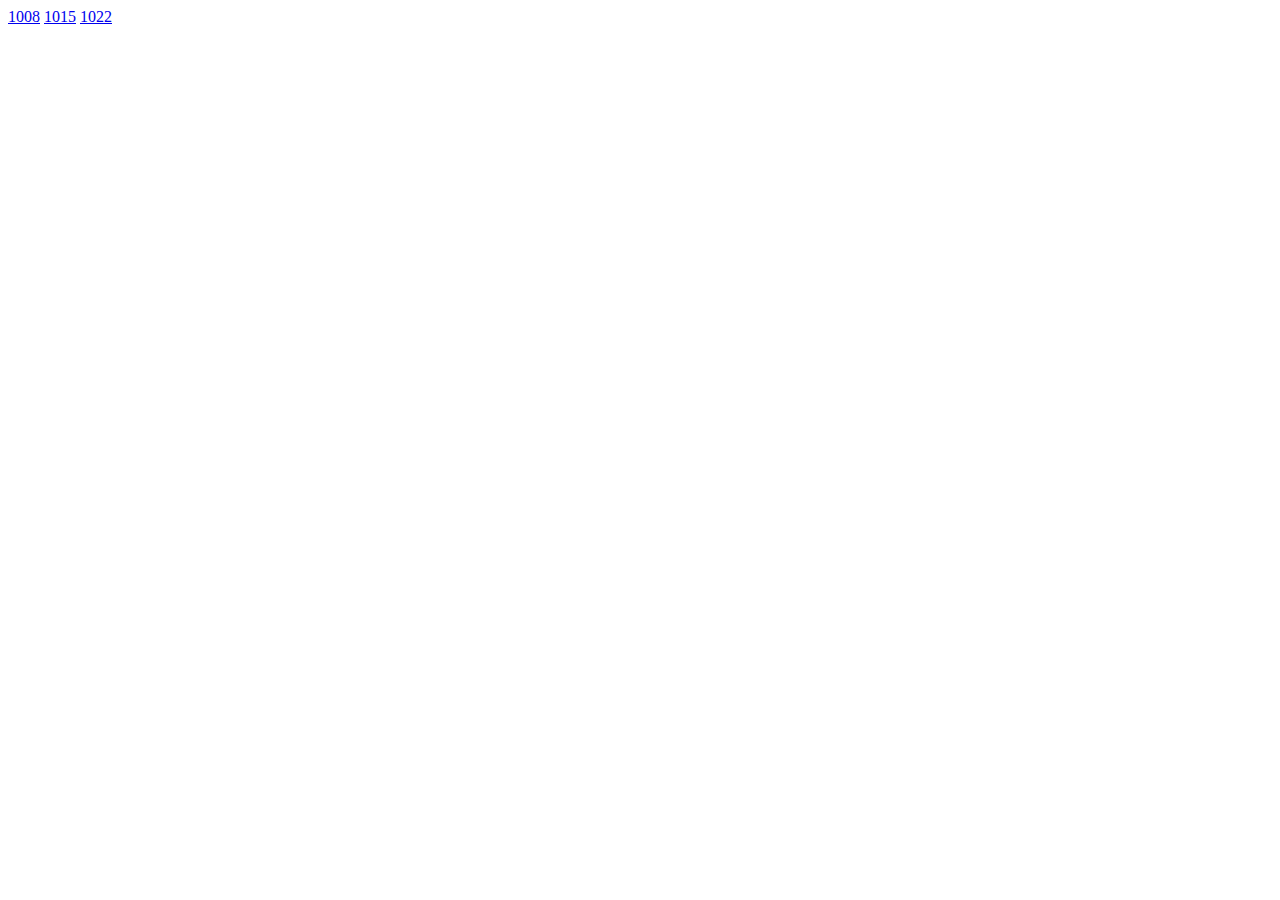
==== index.html @ 9a0cded7 "Update index.html" ====
<!DOCTYPE html>

<html>
	<head>
		<meta charset='utf-8'>
		
		<title> My website </title>
	</head>
	
	<body>
		<a href="https://jplin0310.github.io/1008">1008</a>
		<a href="https://jplin0310.github.io/1015">1015</a>
		<a href="https://jplin0310.github.io/1022">1022</a>
	</body>

</html>
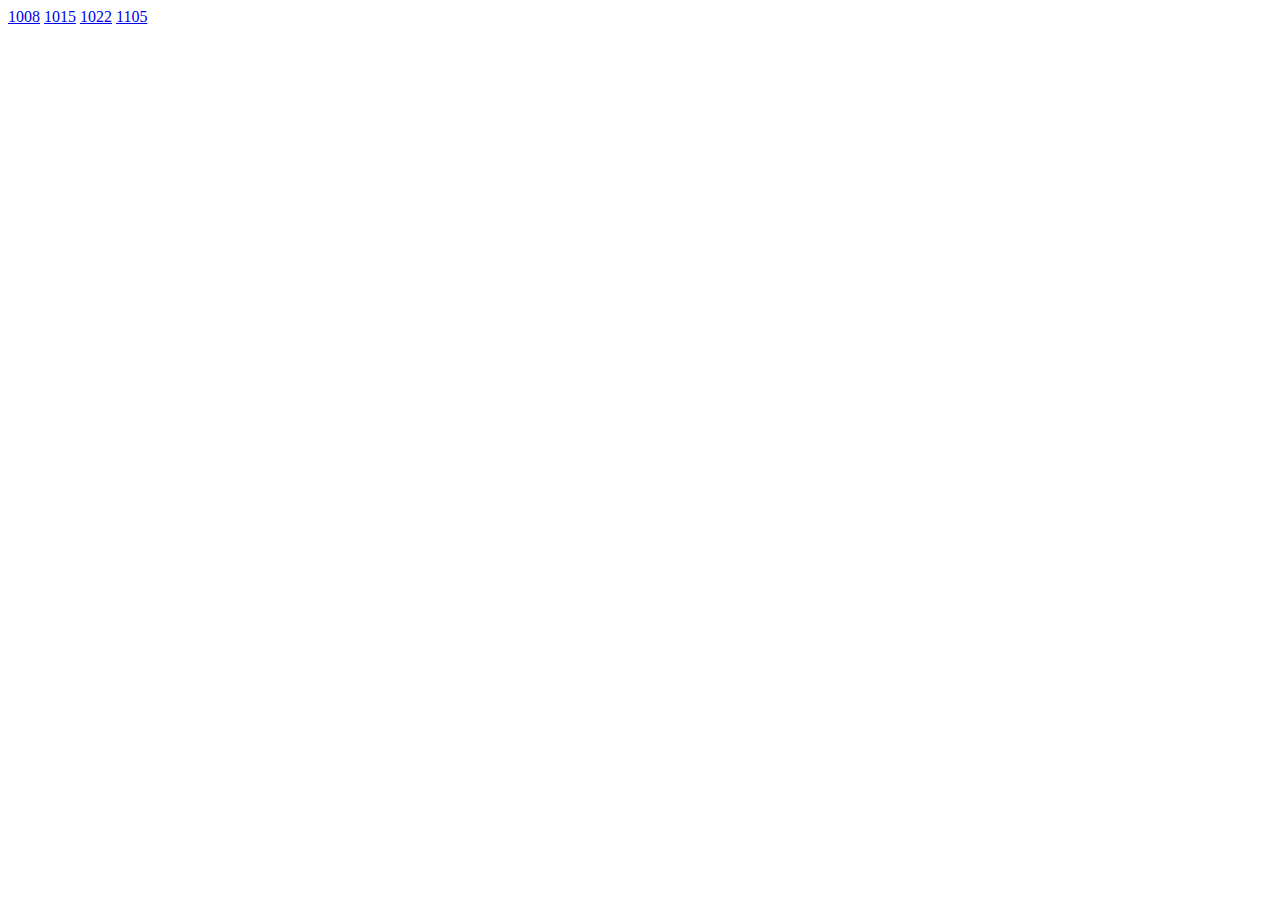
==== commit c3cd4344: "Update index.html" ====
--- a/index.html
+++ b/index.html
@@ -11,6 +11,7 @@
 		<a href="https://jplin0310.github.io/1008">1008</a>
 		<a href="https://jplin0310.github.io/1015">1015</a>
 		<a href="https://jplin0310.github.io/1022">1022</a>
+		<a href="https://jplin0310.github.io/1008">1105</a>
 	</body>
 
 </html>
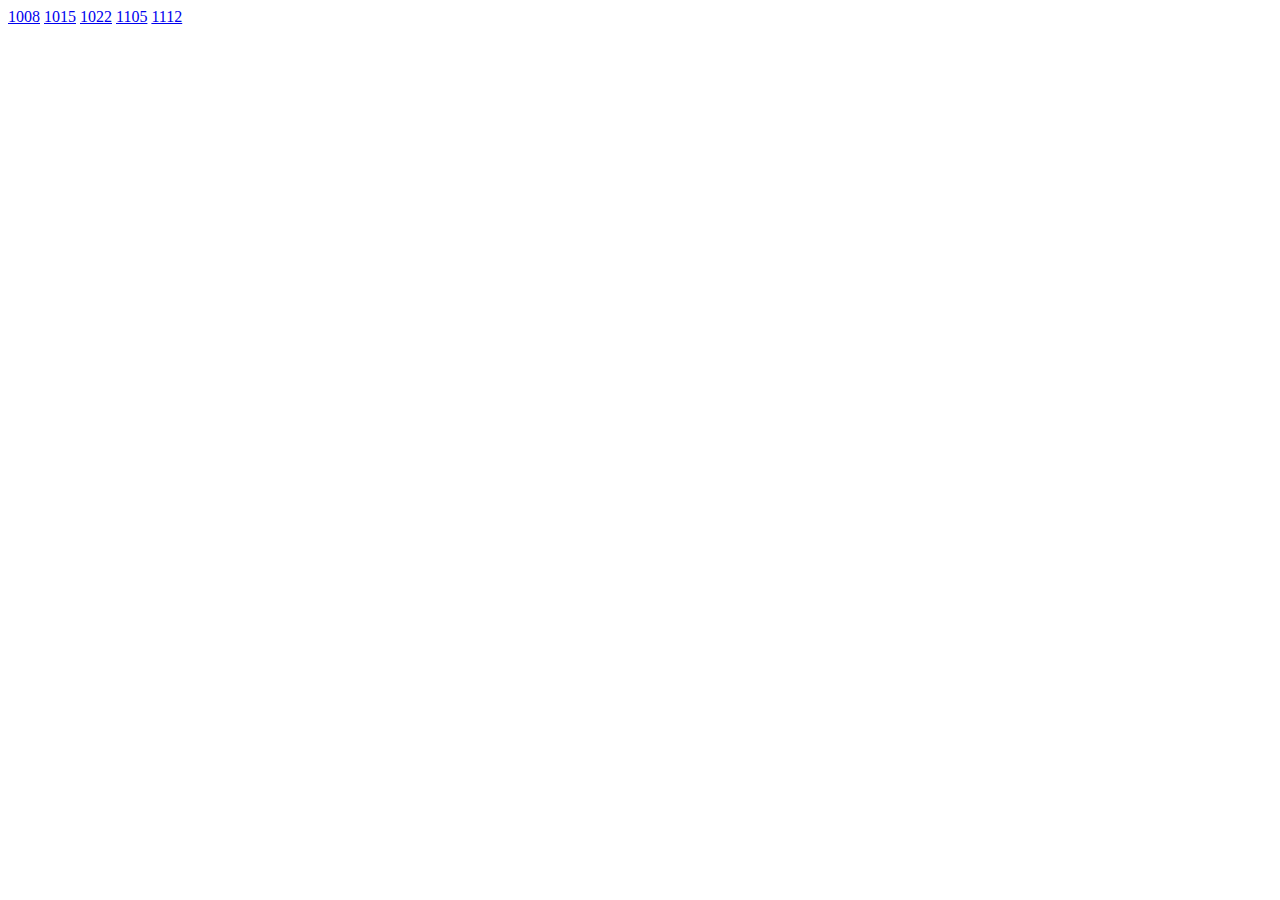
==== commit a8d29146: "Update index.html" ====
--- a/index.html
+++ b/index.html
@@ -11,7 +11,8 @@
 		<a href="https://jplin0310.github.io/1008">1008</a>
 		<a href="https://jplin0310.github.io/1015">1015</a>
 		<a href="https://jplin0310.github.io/1022">1022</a>
-		<a href="https://jplin0310.github.io/1008">1105</a>
+		<a href="https://jplin0310.github.io/1105">1105</a>
+		<a href="https://jplin0310.github.io/1112">1112</a>
 	</body>
 
 </html>
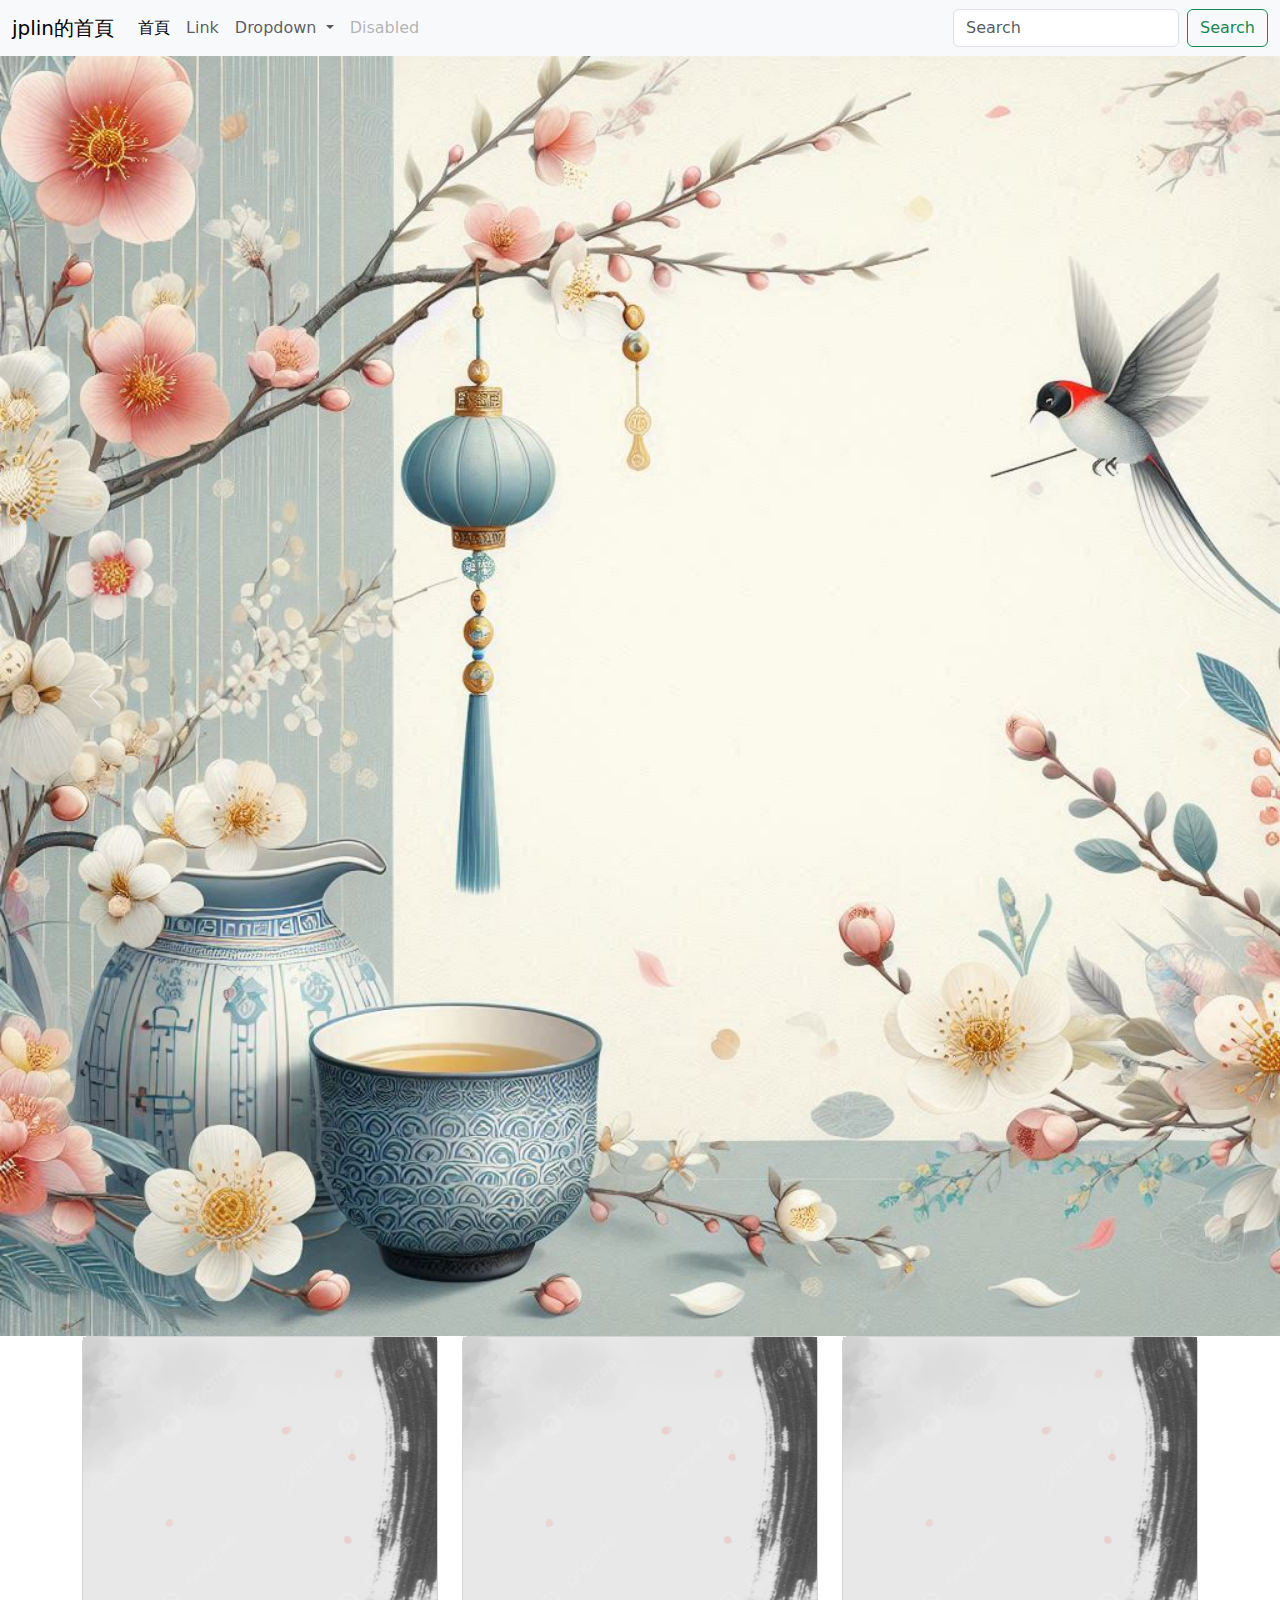
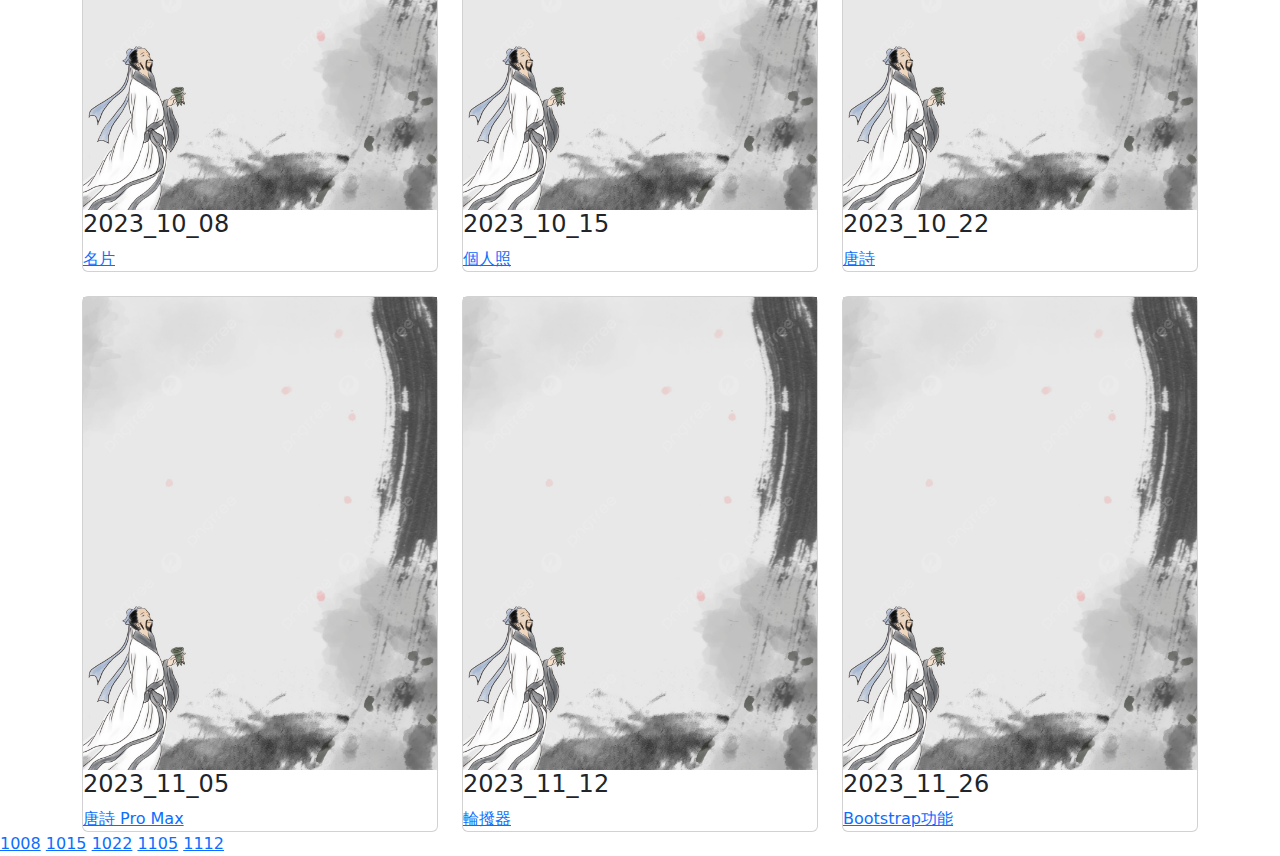
==== commit ce87d7e4: "Add files via upload" ====
--- a/index.html
+++ b/index.html
@@ -5,14 +5,145 @@
 		<meta charset='utf-8'>
 		
 		<title> My website </title>
+
+		<link href="https://cdn.jsdelivr.net/npm/bootstrap@5.3.3/dist/css/bootstrap.min.css" rel="stylesheet" integrity="sha384-QWTKZyjpPEjISv5WaRU9OFeRpok6YctnYmDr5pNlyT2bRjXh0JMhjY6hW+ALEwIH" crossorigin="anonymous">
+		<script src="https://cdn.jsdelivr.net/npm/bootstrap@5.3.3/dist/js/bootstrap.bundle.min.js" integrity="sha384-YvpcrYf0tY3lHB60NNkmXc5s9fDVZLESaAA55NDzOxhy9GkcIdslK1eN7N6jIeHz" crossorigin="anonymous"></script>
+
 	</head>
 	
 	<body>
-		<a href="https://jplin0310.github.io/1008">1008</a>
-		<a href="https://jplin0310.github.io/1015">1015</a>
-		<a href="https://jplin0310.github.io/1022">1022</a>
-		<a href="https://jplin0310.github.io/1105">1105</a>
-		<a href="https://jplin0310.github.io/1112">1112</a>
+		<!---navbar-->
+
+		<nav class="navbar navbar-expand-lg bg-body-tertiary">
+			<div class="container-fluid">
+			  <a class="navbar-brand" href="#">jplin的首頁</a>
+			  <button class="navbar-toggler" type="button" data-bs-toggle="collapse" data-bs-target="#navbarSupportedContent" aria-controls="navbarSupportedContent" aria-expanded="false" aria-label="Toggle navigation">
+				<span class="navbar-toggler-icon"></span>
+			  </button>
+			  <div class="collapse navbar-collapse" id="navbarSupportedContent">
+				<ul class="navbar-nav me-auto mb-2 mb-lg-0">
+				  <li class="nav-item">
+					<a class="nav-link active" aria-current="page" href="#">首頁</a>
+				  </li>
+				  <li class="nav-item">
+					<a class="nav-link" href="#">Link</a>
+				  </li>
+				  <li class="nav-item dropdown">
+					<a class="nav-link dropdown-toggle" href="#" role="button" data-bs-toggle="dropdown" aria-expanded="false">
+					  Dropdown
+					</a>
+					<ul class="dropdown-menu">
+					  <li><a class="dropdown-item" href="#">Action</a></li>
+					  <li><a class="dropdown-item" href="#">Another action</a></li>
+					  <li><hr class="dropdown-divider"></li>
+					  <li><a class="dropdown-item" href="#">Something else here</a></li>
+					</ul>
+				  </li>
+				  <li class="nav-item">
+					<a class="nav-link disabled" aria-disabled="true">Disabled</a>
+				  </li>
+				</ul>
+				<form class="d-flex" role="search">
+				  <input class="form-control me-2" type="search" placeholder="Search" aria-label="Search">
+				  <button class="btn btn-outline-success" type="submit">Search</button>
+				</form>
+			  </div>
+			</div>
+		</nav>
+
+		<div id="carouselExample" class="carousel slide">
+            <div class="carousel-inner">
+              <div class="carousel-item active">
+                <img src="1112/spring.jpg" class="d-block w-100" alt="...">
+              </div>
+              <div class="carousel-item">
+                <img src="1112/summer.jpg" class="d-block w-100" alt="...">
+              </div>
+              <div class="carousel-item">
+                <img src="1112/autumn.jpg" class="d-block w-100" alt="...">
+              </div>
+              <div class="carousel-item">
+                <img src="1112/winter.jpg" class="d-block w-100" alt="...">
+              </div>
+            </div>
+            <button class="carousel-control-prev" type="button" data-bs-target="#carouselExample" data-bs-slide="prev">
+              <span class="carousel-control-prev-icon" aria-hidden="true"></span>
+              <span class="visually-hidden">Previous</span>
+            </button>
+            <button class="carousel-control-next" type="button" data-bs-target="#carouselExample" data-bs-slide="next">
+              <span class="carousel-control-next-icon" aria-hidden="true"></span>
+              <span class="visually-hidden">Next</span>
+            </button>
+        </div>
+
+		<div class = 'container'>
+			
+			<div class = 'row'>
+				<div class = 'col-4'>
+					<div class = 'card lxgw-wenkai-mono-tc-regular'>
+						<img src = '1105/123.png' style = 'width: 100%'>
+						<h4>2023_10_08</h4>
+				
+						<a href="1008/1008.html">名片</a>
+					</div>
+				</div>
+				
+				<div class = 'col-4'>
+					<div class = 'card lxgw-wenkai-mono-tc-regular'>
+						<img src = '1105/123.png' style = 'width: 100%'>
+						<h4>2023_10_15</h4>
+					
+						<a href="1015/1015.html">個人照</a>
+					</div>
+				</div>
+				
+				<div class = 'col-4'>
+					<div class = 'card lxgw-wenkai-mono-tc-regular'>
+						<img src = '1105/123.png' style = 'width: 100%'>
+						<h4>2023_10_22</h4>
+				
+						<a href="1022/1022.html">唐詩</a>
+					</div>
+				</div>
+			</div>
+			
+			<br />
+			
+			<div class = 'row'>
+				<div class = 'col-4'>
+					<div class = 'card lxgw-wenkai-mono-tc-regular'>
+						<img src = '1105/123.png' style = 'width: 100%'>
+						<h4>2023_11_05</h4>
+				
+						<a href="1105/1105.html">唐詩 Pro Max</a>
+					</div>
+				</div>
+				
+				<div class = 'col-4'>
+					<div class = 'card lxgw-wenkai-mono-tc-regular'>
+						<img src = '1105/123.png' style = 'width: 100%'>
+						<h4>2023_11_12</h4>
+					
+						<a href="1112/1112.html">輪撥器</a>
+					</div>
+				</div>
+
+				<div class = 'col-4'>
+					<div class = 'card lxgw-wenkai-mono-tc-regular'>
+						<img src = '1105/123.png' style = 'width: 100%'>
+						<h4>2023_11_26</h4>
+					
+						<a href="1126/1126.html">Bootstrap功能</a>
+					</div>
+				</div>
+			</div>
+		</div>
+
+		<a href="1008/1008.html">1008</a>
+		<a href="1015/1015.html">1015</a>
+		<a href="1022/1022.html">1022</a>
+		<a href="1105/1105.html">1105</a>
+		<a href="1112/1112.html">1112</a>
 	</body>
 
 </html>
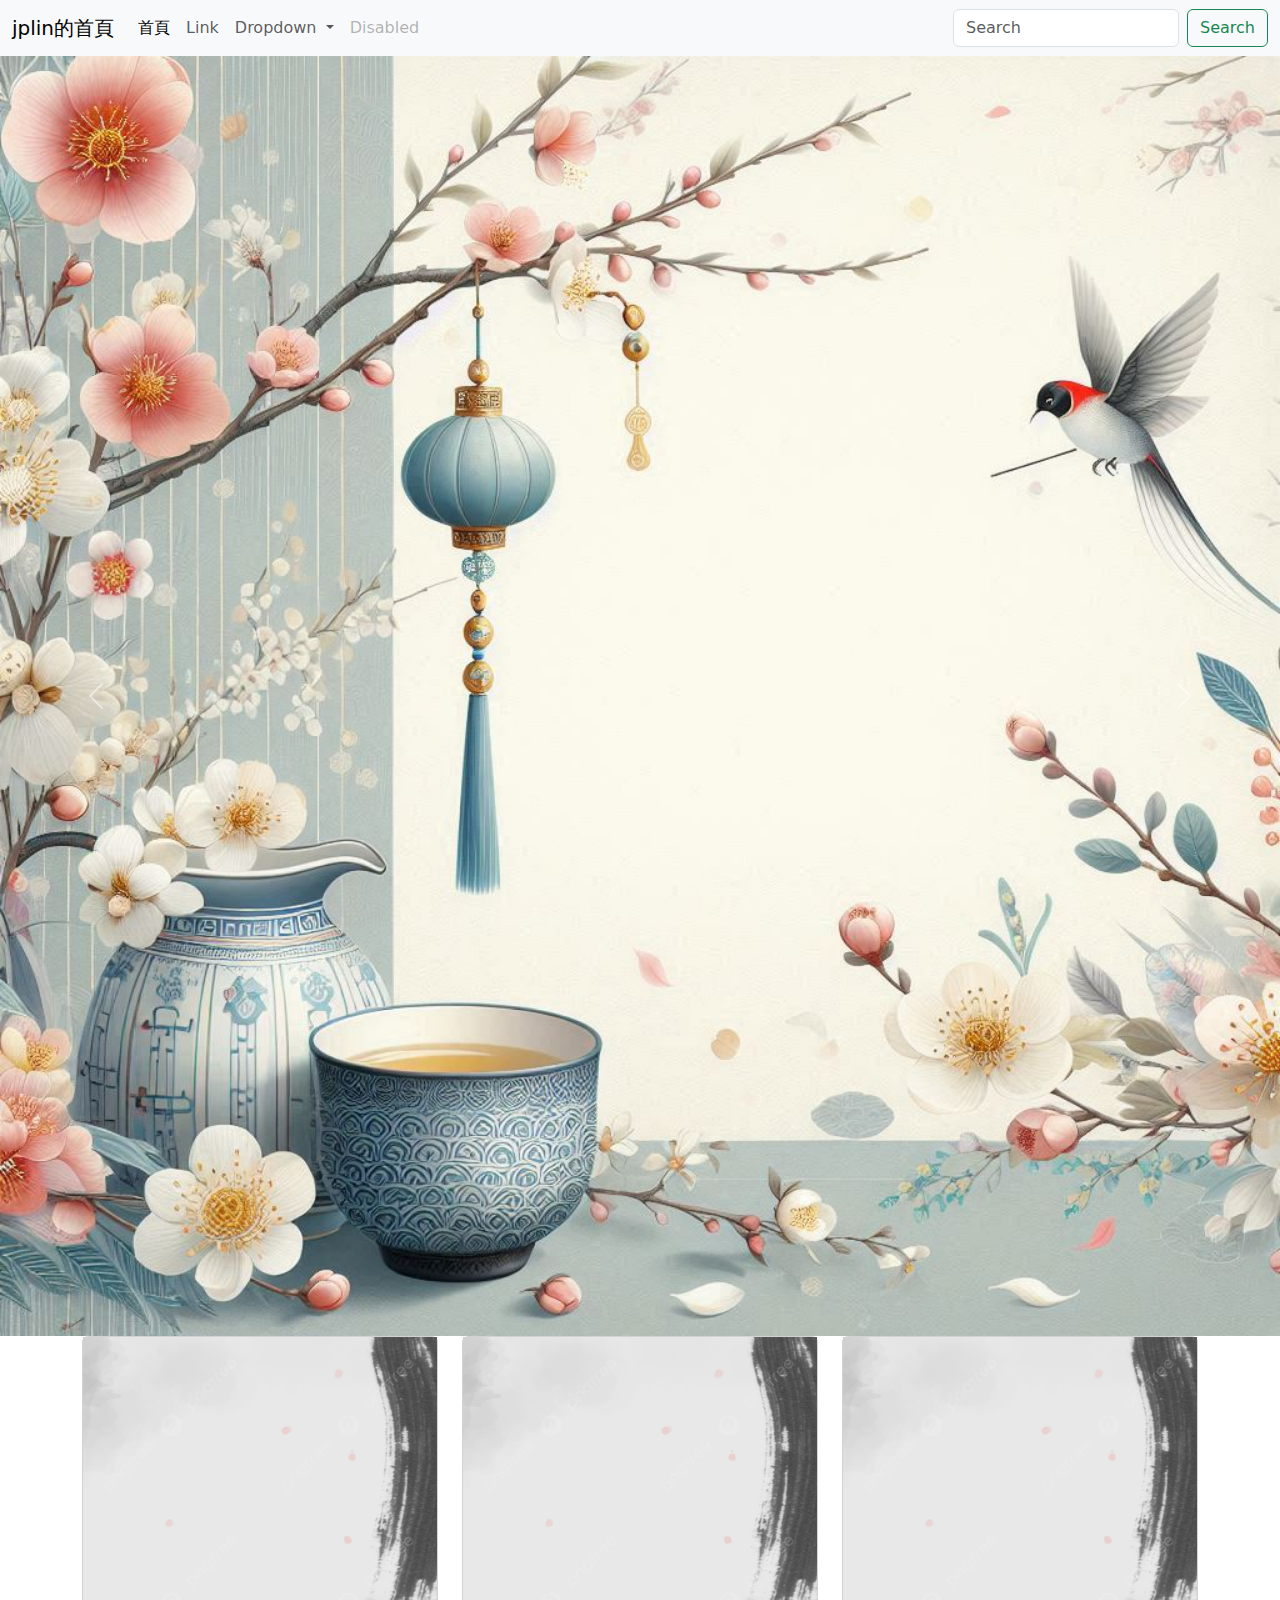
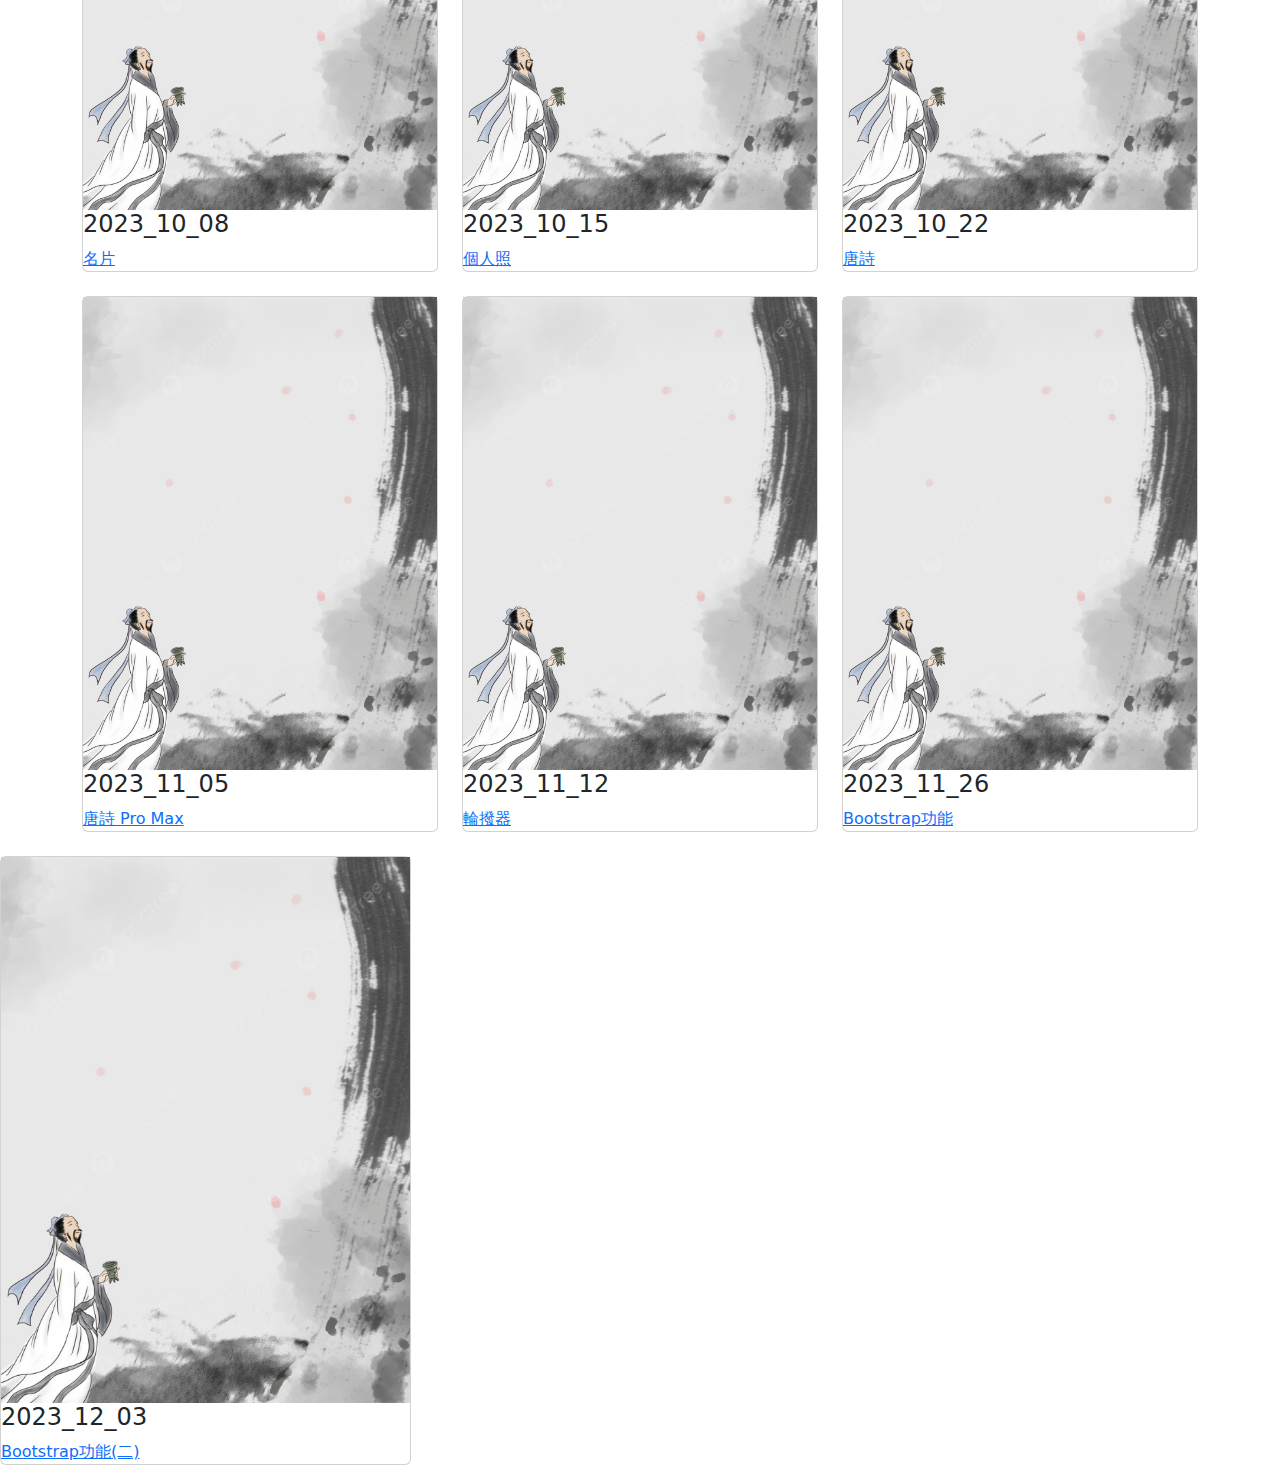
==== commit 712f4785: "Add files via upload" ====
--- a/index.html
+++ b/index.html
@@ -138,12 +138,19 @@
 				</div>
 			</div>
 		</div>
-
-		<a href="1008/1008.html">1008</a>
-		<a href="1015/1015.html">1015</a>
-		<a href="1022/1022.html">1022</a>
-		<a href="1105/1105.html">1105</a>
-		<a href="1112/1112.html">1112</a>
+		
+		<br />
+			
+		<div class = 'row'>
+			<div class = 'col-4'>
+				<div class = 'card lxgw-wenkai-mono-tc-regular'>
+					<img src = '1105/123.png' style = 'width: 100%'>
+					<h4>2023_12_03</h4>
+			
+					<a href="1203/1203.html">Bootstrap功能(二)</a>
+				</div>
+			</div>
+		</div>
 	</body>
 
 </html>
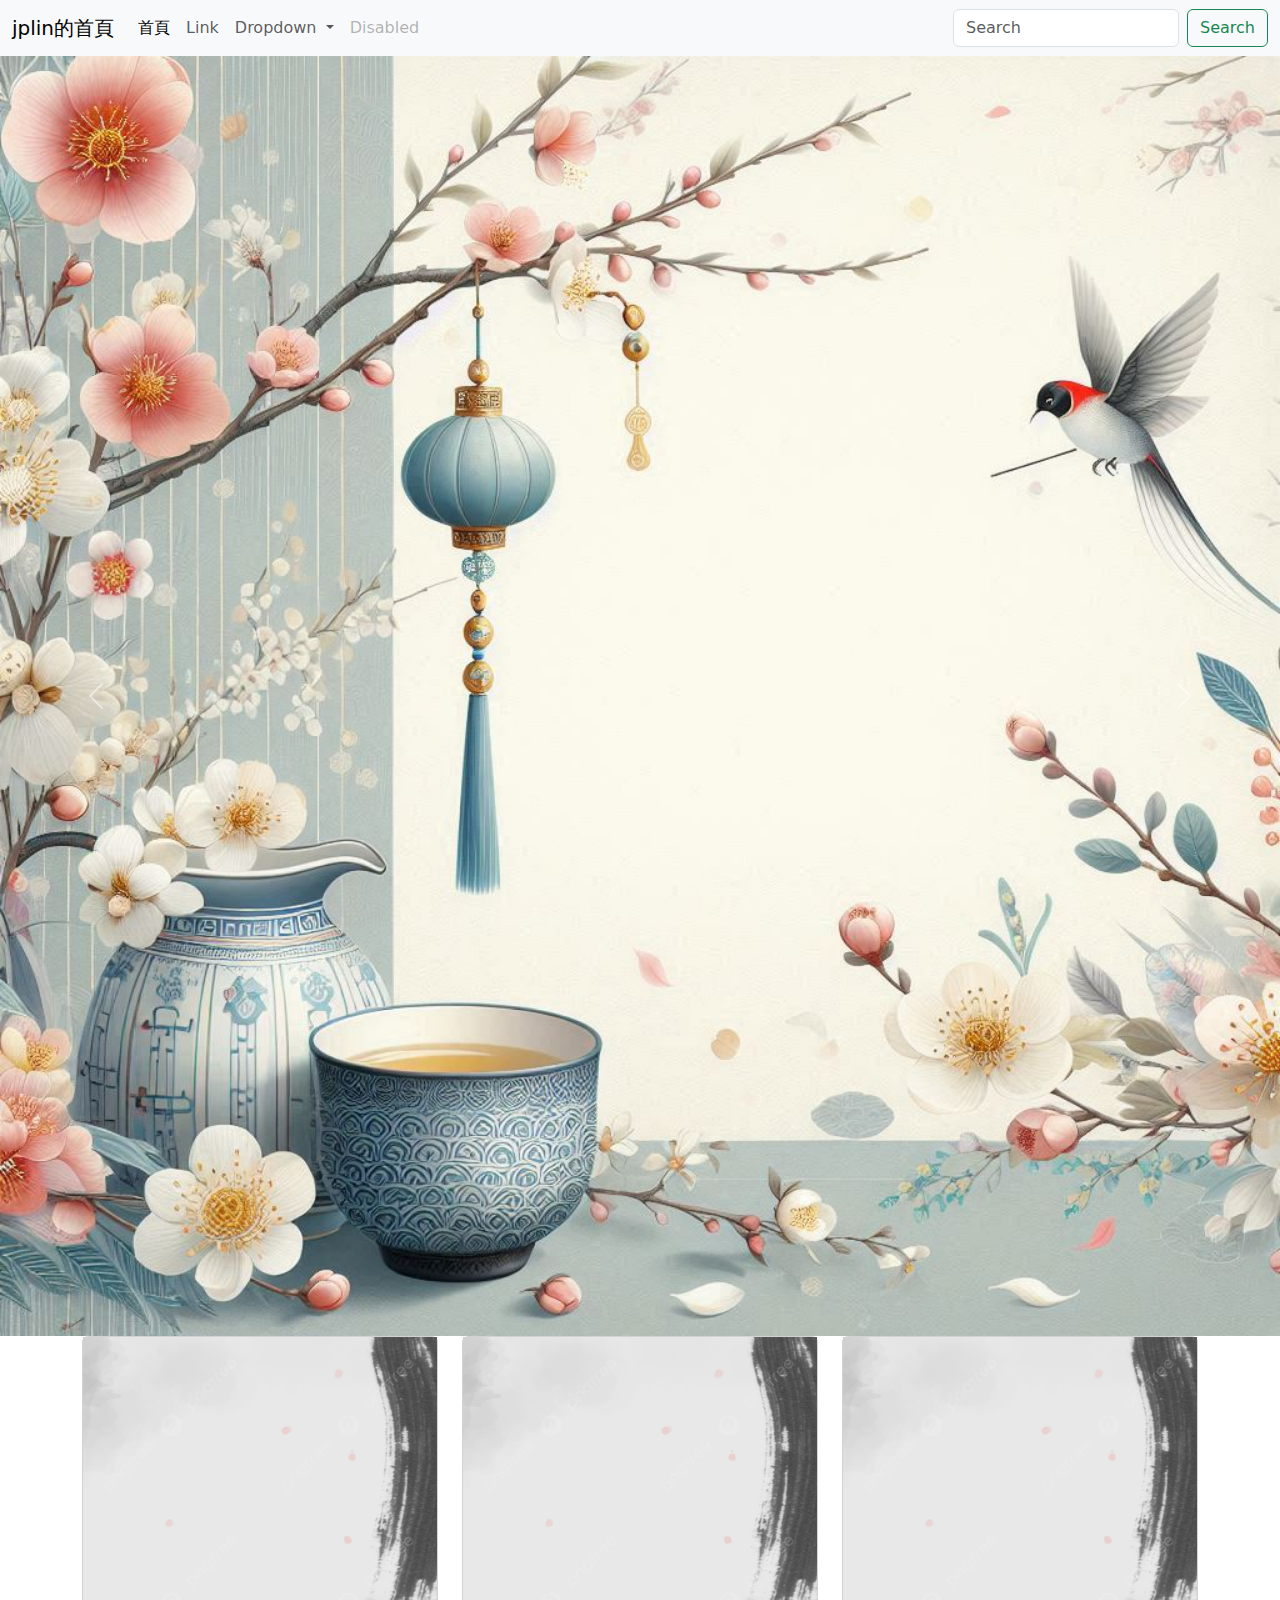
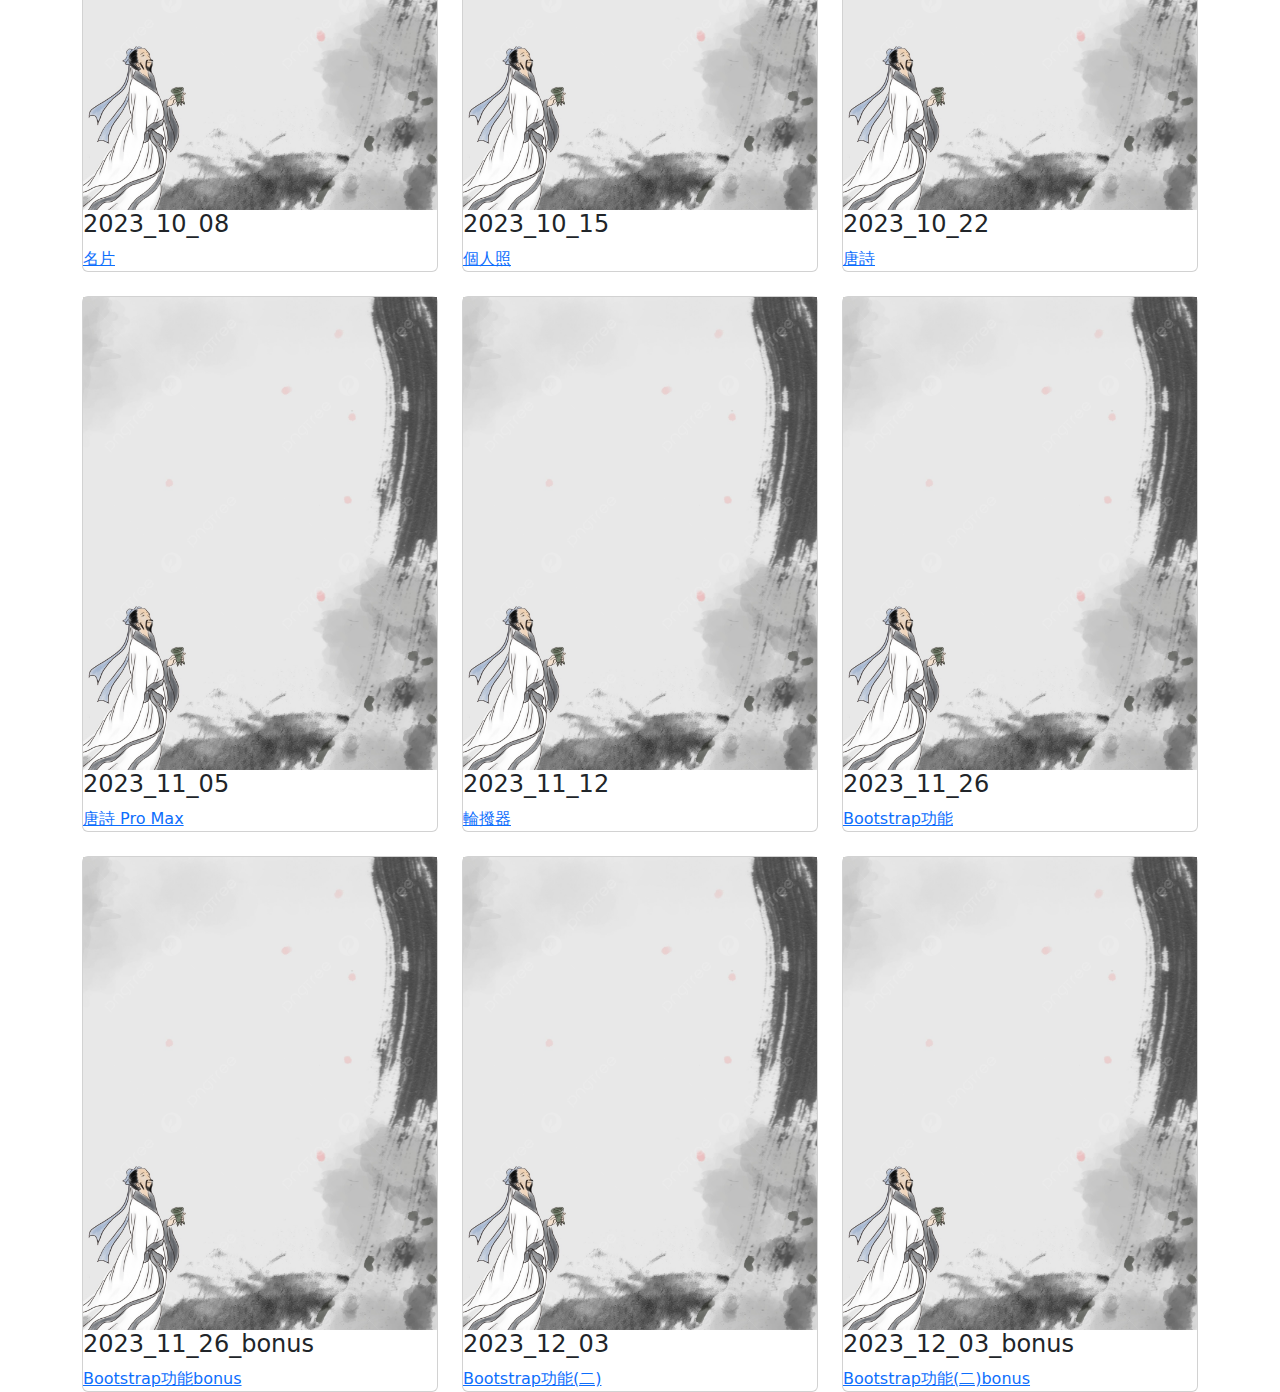
==== commit 601376f3: "Add files via upload" ====
--- a/index.html
+++ b/index.html
@@ -1,156 +1,187 @@
 <!DOCTYPE html>
 
 <html>
-	<head>
-		<meta charset='utf-8'>
-		
-		<title> My website </title>
 
-		<link href="https://cdn.jsdelivr.net/npm/bootstrap@5.3.3/dist/css/bootstrap.min.css" rel="stylesheet" integrity="sha384-QWTKZyjpPEjISv5WaRU9OFeRpok6YctnYmDr5pNlyT2bRjXh0JMhjY6hW+ALEwIH" crossorigin="anonymous">
-		<script src="https://cdn.jsdelivr.net/npm/bootstrap@5.3.3/dist/js/bootstrap.bundle.min.js" integrity="sha384-YvpcrYf0tY3lHB60NNkmXc5s9fDVZLESaAA55NDzOxhy9GkcIdslK1eN7N6jIeHz" crossorigin="anonymous"></script>
+<head>
+	<meta charset='utf-8'>
 
-	</head>
-	
-	<body>
-		<!---navbar-->
+	<title> My website </title>
 
-		<nav class="navbar navbar-expand-lg bg-body-tertiary">
-			<div class="container-fluid">
-			  <a class="navbar-brand" href="#">jplin的首頁</a>
-			  <button class="navbar-toggler" type="button" data-bs-toggle="collapse" data-bs-target="#navbarSupportedContent" aria-controls="navbarSupportedContent" aria-expanded="false" aria-label="Toggle navigation">
+	<link href="https://cdn.jsdelivr.net/npm/bootstrap@5.3.3/dist/css/bootstrap.min.css" rel="stylesheet"
+		integrity="sha384-QWTKZyjpPEjISv5WaRU9OFeRpok6YctnYmDr5pNlyT2bRjXh0JMhjY6hW+ALEwIH" crossorigin="anonymous">
+	<script src="https://cdn.jsdelivr.net/npm/bootstrap@5.3.3/dist/js/bootstrap.bundle.min.js"
+		integrity="sha384-YvpcrYf0tY3lHB60NNkmXc5s9fDVZLESaAA55NDzOxhy9GkcIdslK1eN7N6jIeHz"
+		crossorigin="anonymous"></script>
+
+</head>
+
+<body>
+	<!---navbar-->
+
+	<nav class="navbar navbar-expand-lg bg-body-tertiary">
+		<div class="container-fluid">
+			<a class="navbar-brand" href="#">jplin的首頁</a>
+			<button class="navbar-toggler" type="button" data-bs-toggle="collapse"
+				data-bs-target="#navbarSupportedContent" aria-controls="navbarSupportedContent" aria-expanded="false"
+				aria-label="Toggle navigation">
 				<span class="navbar-toggler-icon"></span>
-			  </button>
-			  <div class="collapse navbar-collapse" id="navbarSupportedContent">
+			</button>
+			<div class="collapse navbar-collapse" id="navbarSupportedContent">
 				<ul class="navbar-nav me-auto mb-2 mb-lg-0">
-				  <li class="nav-item">
-					<a class="nav-link active" aria-current="page" href="#">首頁</a>
-				  </li>
-				  <li class="nav-item">
-					<a class="nav-link" href="#">Link</a>
-				  </li>
-				  <li class="nav-item dropdown">
-					<a class="nav-link dropdown-toggle" href="#" role="button" data-bs-toggle="dropdown" aria-expanded="false">
-					  Dropdown
-					</a>
-					<ul class="dropdown-menu">
-					  <li><a class="dropdown-item" href="#">Action</a></li>
-					  <li><a class="dropdown-item" href="#">Another action</a></li>
-					  <li><hr class="dropdown-divider"></li>
-					  <li><a class="dropdown-item" href="#">Something else here</a></li>
-					</ul>
-				  </li>
-				  <li class="nav-item">
-					<a class="nav-link disabled" aria-disabled="true">Disabled</a>
-				  </li>
+					<li class="nav-item">
+						<a class="nav-link active" aria-current="page" href="#">首頁</a>
+					</li>
+					<li class="nav-item">
+						<a class="nav-link" href="#">Link</a>
+					</li>
+					<li class="nav-item dropdown">
+						<a class="nav-link dropdown-toggle" href="#" role="button" data-bs-toggle="dropdown"
+							aria-expanded="false">
+							Dropdown
+						</a>
+						<ul class="dropdown-menu">
+							<li><a class="dropdown-item" href="#">Action</a></li>
+							<li><a class="dropdown-item" href="#">Another action</a></li>
+							<li>
+								<hr class="dropdown-divider">
+							</li>
+							<li><a class="dropdown-item" href="#">Something else here</a></li>
+						</ul>
+					</li>
+					<li class="nav-item">
+						<a class="nav-link disabled" aria-disabled="true">Disabled</a>
+					</li>
 				</ul>
 				<form class="d-flex" role="search">
-				  <input class="form-control me-2" type="search" placeholder="Search" aria-label="Search">
-				  <button class="btn btn-outline-success" type="submit">Search</button>
+					<input class="form-control me-2" type="search" placeholder="Search" aria-label="Search">
+					<button class="btn btn-outline-success" type="submit">Search</button>
 				</form>
-			  </div>
 			</div>
-		</nav>
+		</div>
+	</nav>
 
-		<div id="carouselExample" class="carousel slide">
-            <div class="carousel-inner">
-              <div class="carousel-item active">
-                <img src="1112/spring.jpg" class="d-block w-100" alt="...">
-              </div>
-              <div class="carousel-item">
-                <img src="1112/summer.jpg" class="d-block w-100" alt="...">
-              </div>
-              <div class="carousel-item">
-                <img src="1112/autumn.jpg" class="d-block w-100" alt="...">
-              </div>
-              <div class="carousel-item">
-                <img src="1112/winter.jpg" class="d-block w-100" alt="...">
-              </div>
-            </div>
-            <button class="carousel-control-prev" type="button" data-bs-target="#carouselExample" data-bs-slide="prev">
-              <span class="carousel-control-prev-icon" aria-hidden="true"></span>
-              <span class="visually-hidden">Previous</span>
-            </button>
-            <button class="carousel-control-next" type="button" data-bs-target="#carouselExample" data-bs-slide="next">
-              <span class="carousel-control-next-icon" aria-hidden="true"></span>
-              <span class="visually-hidden">Next</span>
-            </button>
-        </div>
+	<div id="carouselExample" class="carousel slide">
+		<div class="carousel-inner">
+			<div class="carousel-item active">
+				<img src="1112/spring.jpg" class="d-block w-100" alt="...">
+			</div>
+			<div class="carousel-item">
+				<img src="1112/summer.jpg" class="d-block w-100" alt="...">
+			</div>
+			<div class="carousel-item">
+				<img src="1112/autumn.jpg" class="d-block w-100" alt="...">
+			</div>
+			<div class="carousel-item">
+				<img src="1112/winter.jpg" class="d-block w-100" alt="...">
+			</div>
+		</div>
+		<button class="carousel-control-prev" type="button" data-bs-target="#carouselExample" data-bs-slide="prev">
+			<span class="carousel-control-prev-icon" aria-hidden="true"></span>
+			<span class="visually-hidden">Previous</span>
+		</button>
+		<button class="carousel-control-next" type="button" data-bs-target="#carouselExample" data-bs-slide="next">
+			<span class="carousel-control-next-icon" aria-hidden="true"></span>
+			<span class="visually-hidden">Next</span>
+		</button>
+	</div>
 
-		<div class = 'container'>
-			
-			<div class = 'row'>
-				<div class = 'col-4'>
-					<div class = 'card lxgw-wenkai-mono-tc-regular'>
-						<img src = '1105/123.png' style = 'width: 100%'>
-						<h4>2023_10_08</h4>
-				
-						<a href="1008/1008.html">名片</a>
-					</div>
-				</div>
-				
-				<div class = 'col-4'>
-					<div class = 'card lxgw-wenkai-mono-tc-regular'>
-						<img src = '1105/123.png' style = 'width: 100%'>
-						<h4>2023_10_15</h4>
-					
-						<a href="1015/1015.html">個人照</a>
-					</div>
-				</div>
-				
-				<div class = 'col-4'>
-					<div class = 'card lxgw-wenkai-mono-tc-regular'>
-						<img src = '1105/123.png' style = 'width: 100%'>
-						<h4>2023_10_22</h4>
-				
-						<a href="1022/1022.html">唐詩</a>
-					</div>
+	<div class='container'>
+
+		<div class='row'>
+			<div class='col-4'>
+				<div class='card lxgw-wenkai-mono-tc-regular'>
+					<img src='1105/123.png' style='width: 100%'>
+					<h4>2023_10_08</h4>
+
+					<a href="1008/1008.html">名片</a>
 				</div>
 			</div>
-			
-			<br />
-			
-			<div class = 'row'>
-				<div class = 'col-4'>
-					<div class = 'card lxgw-wenkai-mono-tc-regular'>
-						<img src = '1105/123.png' style = 'width: 100%'>
-						<h4>2023_11_05</h4>
-				
-						<a href="1105/1105.html">唐詩 Pro Max</a>
-					</div>
+
+			<div class='col-4'>
+				<div class='card lxgw-wenkai-mono-tc-regular'>
+					<img src='1105/123.png' style='width: 100%'>
+					<h4>2023_10_15</h4>
+
+					<a href="1015/1015.html">個人照</a>
 				</div>
-				
-				<div class = 'col-4'>
-					<div class = 'card lxgw-wenkai-mono-tc-regular'>
-						<img src = '1105/123.png' style = 'width: 100%'>
-						<h4>2023_11_12</h4>
-					
-						<a href="1112/1112.html">輪撥器</a>
-					</div>
+			</div>
+
+			<div class='col-4'>
+				<div class='card lxgw-wenkai-mono-tc-regular'>
+					<img src='1105/123.png' style='width: 100%'>
+					<h4>2023_10_22</h4>
+
+					<a href="1022/1022.html">唐詩</a>
 				</div>
+			</div>
+		</div>
 
-				<div class = 'col-4'>
-					<div class = 'card lxgw-wenkai-mono-tc-regular'>
-						<img src = '1105/123.png' style = 'width: 100%'>
-						<h4>2023_11_26</h4>
-					
-						<a href="1126/1126.html">Bootstrap功能</a>
-					</div>
+		<br />
+
+		<div class='row'>
+			<div class='col-4'>
+				<div class='card lxgw-wenkai-mono-tc-regular'>
+					<img src='1105/123.png' style='width: 100%'>
+					<h4>2023_11_05</h4>
+
+					<a href="1105/1105.html">唐詩 Pro Max</a>
+				</div>
+			</div>
+
+			<div class='col-4'>
+				<div class='card lxgw-wenkai-mono-tc-regular'>
+					<img src='1105/123.png' style='width: 100%'>
+					<h4>2023_11_12</h4>
+
+					<a href="1112/1112.html">輪撥器</a>
+				</div>
+			</div>
+
+			<div class='col-4'>
+				<div class='card lxgw-wenkai-mono-tc-regular'>
+					<img src='1105/123.png' style='width: 100%'>
+					<h4>2023_11_26</h4>
+
+					<a href="1126/1126.html">Bootstrap功能</a>
 				</div>
 			</div>
 		</div>
 		
 		<br />
-			
-		<div class = 'row'>
-			<div class = 'col-4'>
-				<div class = 'card lxgw-wenkai-mono-tc-regular'>
-					<img src = '1105/123.png' style = 'width: 100%'>
+
+		<div class='row'>
+			<div class='col-4'>
+				<div class='card lxgw-wenkai-mono-tc-regular'>
+					<img src='1105/123.png' style='width: 100%'>
+					<h4>2023_11_26_bonus</h4>
+
+					<a href="1126/1126_bonus.html">Bootstrap功能bonus</a>
+				</div>
+			</div>
+
+			<div class='col-4'>
+				<div class='card lxgw-wenkai-mono-tc-regular'>
+					<img src='1105/123.png' style='width: 100%'>
 					<h4>2023_12_03</h4>
-			
+
 					<a href="1203/1203.html">Bootstrap功能(二)</a>
 				</div>
 			</div>
+
+			<div class='col-4'>
+				<div class='card lxgw-wenkai-mono-tc-regular'>
+					<img src='1105/123.png' style='width: 100%'>
+					<h4>2023_12_03_bonus</h4>
+
+					<a href="1203/1203_bonus.html">Bootstrap功能(二)bonus</a>
+				</div>
+			</div>
 		</div>
-	</body>
+	</div>
 
-</html>
+	
+
+
+</body>
+
+</html>